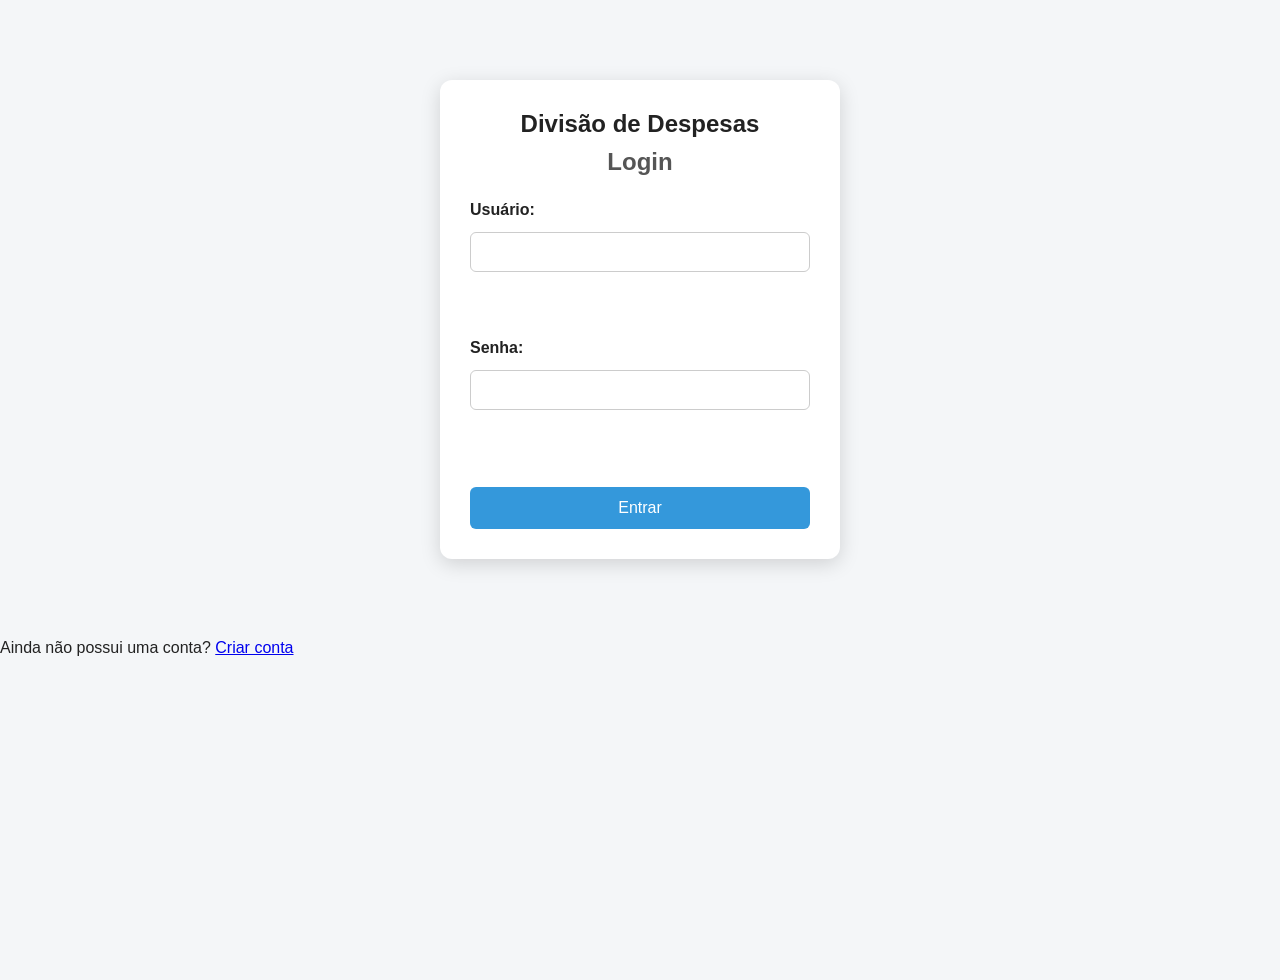
==== index.html @ 4e2fb407 "Primeiro commit do projeto" ====
<!DOCTYPE html>
<html lang="pt-BR">
<head>
    <meta charset="UTF-8">
    <meta name="viewport" content="width=device-width, initial-scale=1.0">
    <title>Divisão de Despesas</title>
    <link rel="stylesheet" href="style.css">
</head>

<body>

    <!-- TELA DE LOGIN -->
    <section id="login">
        <h1>Divisão de Despesas</h1>

        <h2>Login</h2>

        <form id="formLogin">
            <label for="usuario">Usuário:</label>
            <input type="text" id="usuario" name="usuario">

            <br><br>

            <label for="senha">Senha:</label>
            <input type="password" id="senha" name="senha">

            <br><br>

            <button type="submit">Entrar</button>
        </form>
    </section>

    <p>
    Ainda não possui uma conta?
    <a href="cadastro.html">Criar conta</a>
    </p>

    </main>
    <script src="script.js"></script>
</body>
</html>
---- style.css ----
* {
    margin: 0;
    padding: 0;
    box-sizing: border-box;
}

body {
    font-family: Arial, Helvetica, sans-serif;
    background-color: #f4f6f8;
    color: #222;
    min-height: 100vh;
}


/* LOGIN */

#login {
    width: 90%;
    max-width: 400px;
    margin: 80px auto;
    background-color: white;
    padding: 30px;
    border-radius: 12px;
    box-shadow: 0 4px 15px rgba(0, 0, 0, 0.1);
}

#login h1 {
    text-align: center;
    margin-bottom: 10px;
}

#login h2 {
    text-align: center;
    margin-bottom: 25px;
    color: #555;
}

#login form {
    display: flex;
    flex-direction: column;
}

#login label {
    margin-bottom: 5px;
    font-weight: bold;
}

#login input {
    padding: 10px;
    margin-bottom: 15px;
    border: 1px solid #ccc;
    border-radius: 6px;
}

#login button {
    padding: 12px;
    border: none;
    border-radius: 6px;
    background-color: #2f80ed;
    color: white;
    font-size: 16px;
    cursor: pointer;
}

#login button:hover {
    background-color: #1c65c7;
}


/* SISTEMA PRINCIPAL */

#sistema {
    width: 90%;
    max-width: 1000px;
    margin: 40px auto;
}


/* CABEÇALHO */

header {
    background-color: #2f80ed;
    color: white;
    padding: 25px;
    border-radius: 12px;
    margin-bottom: 25px;
}

header h1 {
    margin-bottom: 8px;
}

header p {
    opacity: 0.9;
}


/* SEÇÕES */

#despesas,
#resultado,
#historico {
    background-color: white;
    padding: 25px;
    margin-bottom: 25px;
    border-radius: 12px;
    box-shadow: 0 3px 10px rgba(0, 0, 0, 0.08);
}

section h2 {
    margin-bottom: 20px;
}


/* FORMULÁRIO */

#despesas form {
    display: grid;
    grid-template-columns: 1fr 1fr;
    gap: 15px;
}

#despesas label {
    font-weight: bold;
}

#despesas input {
    width: 100%;
    padding: 10px;
    border: 1px solid #ccc;
    border-radius: 6px;
}

#despesas h3 {
    grid-column: 1 / 3;
    margin-top: 10px;
}

#despesas button {
    grid-column: 1 / 3;
    padding: 12px;
    border: none;
    border-radius: 6px;
    background-color: #27ae60;
    color: white;
    font-size: 16px;
    cursor: pointer;
}

#despesas button:hover {
    background-color: #219150;
}


/* RESULTADO */

#resultado p {
    font-size: 18px;
    margin-bottom: 10px;
}

#resultado strong {
    color: #27ae60;
}


/* TABELA DO HISTÓRICO */

table {
    width: 100%;
    border-collapse: collapse;
}

thead {
    background-color: #2f80ed;
    color: white;
}

th,
td {
    padding: 12px;
    text-align: center;
    border-bottom: 1px solid #ddd;
}

tbody tr:hover {
    background-color: #f5f5f5;
}


/* BOTÃO SAIR */

#logout {
    padding: 10px 20px;
    border: none;
    border-radius: 6px;
    background-color: #e74c3c;
    color: white;
    font-size: 15px;
    cursor: pointer;
}

#logout:hover {
    background-color: #c0392b;
}


/* RESPONSIVIDADE */

@media (max-width: 700px) {

    #despesas form {
        grid-template-columns: 1fr;
    }

    #despesas h3,
    #despesas button {
        grid-column: 1;
    }

    table {
        font-size: 13px;
    }

    th,
    td {
        padding: 8px;
    }
}

/* =========================
   LOGIN - VISUAL
========================= */

#login {
    width: 90%;
    max-width: 400px;
    margin: 80px auto;
    padding: 30px;
    background-color: white;
    border-radius: 12px;
    box-shadow: 0 5px 20px rgba(0, 0, 0, 0.15);
}

#login h1 {
    text-align: center;
    margin-bottom: 10px;
}

#login h2 {
    text-align: center;
    margin-bottom: 25px;
}

#login form {
    display: flex;
    flex-direction: column;
    gap: 8px;
}

#login input {
    padding: 10px;
    border: 1px solid #ccc;
    border-radius: 6px;
    font-size: 16px;
}

#login button {
    margin-top: 10px;
    padding: 12px;
    border: none;
    border-radius: 6px;
    background-color: #3498db;
    color: white;
    font-size: 16px;
    cursor: pointer;
}

#login button:hover {
    background-color: #2980b9;
}

#login p {
    text-align: center;
}

#login a {
    color: #3498db;
    text-decoration: none;
}

#login a:hover {
    text-decoration: underline;
}

/* =========================
   SISTEMA - VISUAL
========================= */

#sistema {
    max-width: 1000px;
    margin: 30px auto;
}

#sistema header {
    text-align: center;
    margin-bottom: 20px;
}

#sistema header h1 {
    margin-bottom: 8px;
}

#despesas,
#resultado {
    background-color: white;
    padding: 25px;
    margin-bottom: 20px;
    border-radius: 12px;
    box-shadow: 0 4px 15px rgba(0, 0, 0, 0.1);
}

#despesas h2,
#resultado h2 {
    margin-top: 0;
}

#despesas form {
    display: grid;
    grid-template-columns: 1fr 1fr;
    gap: 12px;
}

#despesas h3 {
    grid-column: 1 / -1;
    margin-bottom: 0;
}

#despesas input {
    padding: 10px;
    border: 1px solid #ccc;
    border-radius: 6px;
    font-size: 15px;
}

#despesas button {
    grid-column: 1 / -1;
    padding: 12px;
    border: none;
    border-radius: 6px;
    background-color: #3498db;
    color: white;
    font-size: 16px;
    cursor: pointer;
}

#despesas button:hover {
    background-color: #2980b9;
}

#resultado strong {
    font-size: 18px;
}

#logout {
    display: block;
    margin: 20px auto;
    padding: 10px 25px;
    border: none;
    border-radius: 6px;
    background-color: #e74c3c;
    color: white;
    cursor: pointer;
}

#logout:hover {
    background-color: #c0392b;
}

/* =========================
   HISTÓRICO - VISUAL
========================= */

#historicoPagina {
    max-width: 1200px;
    margin: 30px auto;
}

#historicoPagina header {
    text-align: center;
    margin-bottom: 20px;
}

#historico {
    background-color: white;
    padding: 25px;
    border-radius: 12px;
    box-shadow: 0 4px 15px rgba(0, 0, 0, 0.1);
}

#resumoHistorico {
    display: grid;
    grid-template-columns: repeat(3, 1fr);
    gap: 15px;
    margin-bottom: 25px;
}

#resumoHistorico p {
    margin: 0;
    padding: 15px;
    background-color: #f5f5f5;
    border-radius: 8px;
    text-align: center;
}

#resumoHistorico strong {
    display: block;
    margin-top: 8px;
    font-size: 20px;
}

#historico table {
    width: 100%;
    border-collapse: collapse;
}

#historico th,
#historico td {
    padding: 12px;
    text-align: center;
    border-bottom: 1px solid #ddd;
}

#historico th {
    background-color: #3498db;
    color: white;
}

#historico tr:hover {
    background-color: #f5f5f5;
}

#voltarSistema {
    display: block;
    margin: 20px auto;
    padding: 10px 20px;
    border: none;
    border-radius: 6px;
    background-color: #3498db;
    color: white;
    cursor: pointer;
}

#voltarSistema:hover {
    background-color: #2980b9;
}
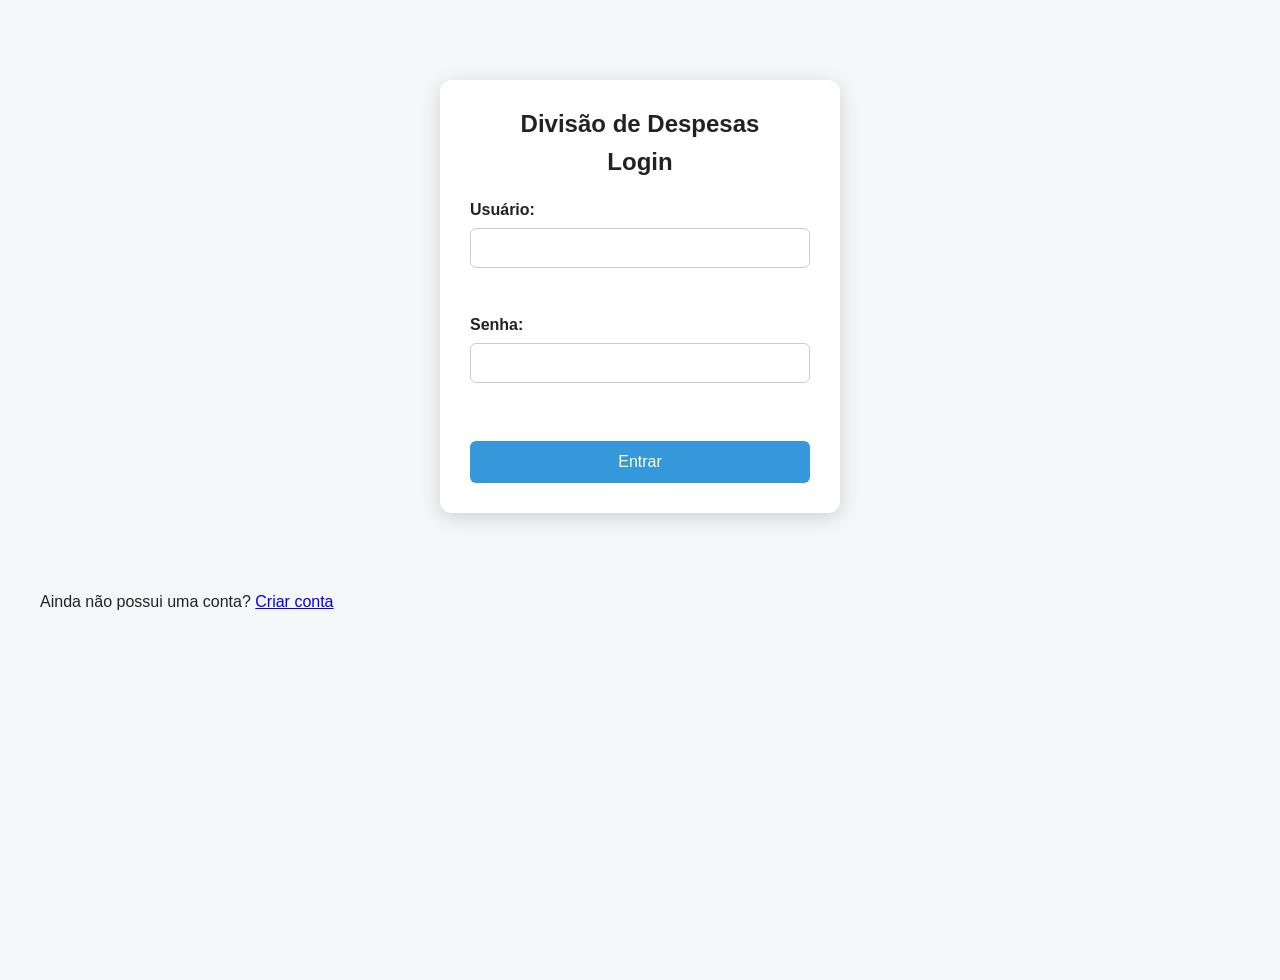
==== commit c2e3ac3e: "style: adiciona botao dashboard e ajusta paragrafo login" ====
--- a/index.html
+++ b/index.html
@@ -31,10 +31,7 @@
         </form>
     </section>
 
-    <p>
-    Ainda não possui uma conta?
-    <a href="cadastro.html">Criar conta</a>
-    </p>
+    <p style="text-align:left !important; padding-left:20px !important; margin-left:20px !important; display:block !important;">Ainda não possui uma conta? <a href="cadastro.html">Criar conta</a></p>
 
     </main>
     <script src="script.js"></script>
--- a/style.css
+++ b/style.css
@@ -1,9 +1,17 @@
+/* =========================
+   RESET
+========================= */
 
 * {
     margin: 0;
     padding: 0;
     box-sizing: border-box;
 }
+
+
+/* =========================
+   BODY
+========================= */
 
 body {
     font-family: Arial, Helvetica, sans-serif;
@@ -13,224 +21,8 @@
 }
 
 
-/* LOGIN */
-
-#login {
-    width: 90%;
-    max-width: 400px;
-    margin: 80px auto;
-    background-color: white;
-    padding: 30px;
-    border-radius: 12px;
-    box-shadow: 0 4px 15px rgba(0, 0, 0, 0.1);
-}
-
-#login h1 {
-    text-align: center;
-    margin-bottom: 10px;
-}
-
-#login h2 {
-    text-align: center;
-    margin-bottom: 25px;
-    color: #555;
-}
-
-#login form {
-    display: flex;
-    flex-direction: column;
-}
-
-#login label {
-    margin-bottom: 5px;
-    font-weight: bold;
-}
-
-#login input {
-    padding: 10px;
-    margin-bottom: 15px;
-    border: 1px solid #ccc;
-    border-radius: 6px;
-}
-
-#login button {
-    padding: 12px;
-    border: none;
-    border-radius: 6px;
-    background-color: #2f80ed;
-    color: white;
-    font-size: 16px;
-    cursor: pointer;
-}
-
-#login button:hover {
-    background-color: #1c65c7;
-}
-
-
-/* SISTEMA PRINCIPAL */
-
-#sistema {
-    width: 90%;
-    max-width: 1000px;
-    margin: 40px auto;
-}
-
-
-/* CABEÇALHO */
-
-header {
-    background-color: #2f80ed;
-    color: white;
-    padding: 25px;
-    border-radius: 12px;
-    margin-bottom: 25px;
-}
-
-header h1 {
-    margin-bottom: 8px;
-}
-
-header p {
-    opacity: 0.9;
-}
-
-
-/* SEÇÕES */
-
-#despesas,
-#resultado,
-#historico {
-    background-color: white;
-    padding: 25px;
-    margin-bottom: 25px;
-    border-radius: 12px;
-    box-shadow: 0 3px 10px rgba(0, 0, 0, 0.08);
-}
-
-section h2 {
-    margin-bottom: 20px;
-}
-
-
-/* FORMULÁRIO */
-
-#despesas form {
-    display: grid;
-    grid-template-columns: 1fr 1fr;
-    gap: 15px;
-}
-
-#despesas label {
-    font-weight: bold;
-}
-
-#despesas input {
-    width: 100%;
-    padding: 10px;
-    border: 1px solid #ccc;
-    border-radius: 6px;
-}
-
-#despesas h3 {
-    grid-column: 1 / 3;
-    margin-top: 10px;
-}
-
-#despesas button {
-    grid-column: 1 / 3;
-    padding: 12px;
-    border: none;
-    border-radius: 6px;
-    background-color: #27ae60;
-    color: white;
-    font-size: 16px;
-    cursor: pointer;
-}
-
-#despesas button:hover {
-    background-color: #219150;
-}
-
-
-/* RESULTADO */
-
-#resultado p {
-    font-size: 18px;
-    margin-bottom: 10px;
-}
-
-#resultado strong {
-    color: #27ae60;
-}
-
-
-/* TABELA DO HISTÓRICO */
-
-table {
-    width: 100%;
-    border-collapse: collapse;
-}
-
-thead {
-    background-color: #2f80ed;
-    color: white;
-}
-
-th,
-td {
-    padding: 12px;
-    text-align: center;
-    border-bottom: 1px solid #ddd;
-}
-
-tbody tr:hover {
-    background-color: #f5f5f5;
-}
-
-
-/* BOTÃO SAIR */
-
-#logout {
-    padding: 10px 20px;
-    border: none;
-    border-radius: 6px;
-    background-color: #e74c3c;
-    color: white;
-    font-size: 15px;
-    cursor: pointer;
-}
-
-#logout:hover {
-    background-color: #c0392b;
-}
-
-
-/* RESPONSIVIDADE */
-
-@media (max-width: 700px) {
-
-    #despesas form {
-        grid-template-columns: 1fr;
-    }
-
-    #despesas h3,
-    #despesas button {
-        grid-column: 1;
-    }
-
-    table {
-        font-size: 13px;
-    }
-
-    th,
-    td {
-        padding: 8px;
-    }
-}
-
-/* =========================
-   LOGIN - VISUAL
+/* =========================
+   LOGIN
 ========================= */
 
 #login {
@@ -256,11 +48,17 @@
 #login form {
     display: flex;
     flex-direction: column;
-    gap: 8px;
+    gap: 4px;
+}
+
+#login label {
+    margin-bottom: 5px;
+    font-weight: bold;
 }
 
 #login input {
     padding: 10px;
+    margin-bottom: 4px;
     border: 1px solid #ccc;
     border-radius: 6px;
     font-size: 16px;
@@ -294,26 +92,51 @@
     text-decoration: underline;
 }
 
-/* =========================
-   SISTEMA - VISUAL
+
+/* =========================
+   SISTEMA PRINCIPAL
 ========================= */
 
 #sistema {
+    width: 90%;
     max-width: 1000px;
     margin: 30px auto;
 }
 
-#sistema header {
-    text-align: center;
-    margin-bottom: 20px;
-}
-
-#sistema header h1 {
+
+/* =========================
+   CABEÇALHO
+========================= */
+
+header {
+    background-color: #2f80ed;
+    color: white;
+    padding: 25px;
+    border-radius: 12px;
+    margin-bottom: 25px;
+}
+
+#sistema header,
+#historicoPagina header {
+    text-align: center;
+}
+
+header h1 {
     margin-bottom: 8px;
 }
 
+header p {
+    opacity: 0.9;
+}
+
+
+/* =========================
+   SEÇÕES
+========================= */
+
 #despesas,
-#resultado {
+#resultado,
+#historico {
     background-color: white;
     padding: 25px;
     margin-bottom: 20px;
@@ -321,10 +144,19 @@
     box-shadow: 0 4px 15px rgba(0, 0, 0, 0.1);
 }
 
+section h2 {
+    margin-bottom: 20px;
+}
+
 #despesas h2,
 #resultado h2 {
     margin-top: 0;
 }
+
+
+/* =========================
+   FORMULÁRIO DE DESPESAS
+========================= */
 
 #despesas form {
     display: grid;
@@ -332,16 +164,22 @@
     gap: 12px;
 }
 
-#despesas h3 {
-    grid-column: 1 / -1;
-    margin-bottom: 0;
+#despesas label {
+    font-weight: bold;
 }
 
 #despesas input {
+    width: 100%;
     padding: 10px;
     border: 1px solid #ccc;
     border-radius: 6px;
     font-size: 15px;
+}
+
+#despesas h3 {
+    grid-column: 1 / -1;
+    margin-top: 10px;
+    margin-bottom: 0;
 }
 
 #despesas button {
@@ -359,92 +197,366 @@
     background-color: #2980b9;
 }
 
+
+/* =========================
+   RESULTADO
+========================= */
+
+#resultado p {
+    font-size: 18px;
+    margin-bottom: 10px;
+}
+
 #resultado strong {
+    color: #27ae60;
     font-size: 18px;
 }
 
-#logout {
+
+/* =========================
+   HISTÓRICO
+========================= */
+
+#historicoPagina {
+    width: 90%;
+    max-width: 1200px;
+    margin: 30px auto;
+}
+
+#historico {
+    background-color: white;
+    padding: 25px;
+    border-radius: 12px;
+    box-shadow: 0 4px 15px rgba(0, 0, 0, 0.1);
+}
+
+
+/* =========================
+   RESUMO DO HISTÓRICO
+========================= */
+
+#resumoHistorico {
+    display: grid;
+    grid-template-columns: repeat(3, 1fr);
+    gap: 15px;
+    margin-bottom: 25px;
+}
+
+#resumoHistorico p {
+    margin: 0;
+    padding: 15px;
+    background-color: #f5f5f5;
+    border-radius: 8px;
+    text-align: center;
+}
+
+#resumoHistorico strong {
+    display: block;
+    margin-top: 8px;
+    font-size: 20px;
+}
+
+
+/* =========================
+   FILTRO DE DATA
+========================= */
+
+#filtroData {
+    margin-bottom: 20px;
+}
+
+#filtroData label {
+    font-weight: bold;
+}
+
+#filtroData input {
+    padding: 8px;
+    margin: 5px;
+    border: 1px solid #ccc;
+    border-radius: 6px;
+}
+
+#filtroData button {
+    padding: 8px 12px;
+    border: none;
+    border-radius: 6px;
+    background-color: #3498db;
+    color: white;
+    cursor: pointer;
+}
+
+#filtroData button:hover {
+    background-color: #2980b9;
+}
+
+
+/* =========================
+   TABELA
+========================= */
+
+.tabela-container {
+    width: 100%;
+    overflow-x: auto;
+}
+
+#historico table {
+    width: 100%;
+    border-collapse: collapse;
+}
+
+#historico th,
+#historico td {
+    padding: 12px;
+    text-align: center;
+    border-bottom: 1px solid #ddd;
+}
+
+#historico th {
+    background-color: #3498db;
+    color: white;
+}
+
+#historico tbody tr:hover {
+    background-color: #f5f5f5;
+}
+
+
+/* =========================
+   BOTÕES
+========================= */
+
+#logout,
+#voltarSistema {
     display: block;
     margin: 20px auto;
     padding: 10px 25px;
     border: none;
     border-radius: 6px;
-    background-color: #e74c3c;
     color: white;
     cursor: pointer;
 }
 
+#logout {
+    background-color: #e74c3c;
+    font-size: 15px;
+}
+
 #logout:hover {
     background-color: #c0392b;
 }
 
-/* =========================
-   HISTÓRICO - VISUAL
-========================= */
-
-#historicoPagina {
-    max-width: 1200px;
-    margin: 30px auto;
-}
-
-#historicoPagina header {
-    text-align: center;
-    margin-bottom: 20px;
-}
-
-#historico {
+#voltarSistema {
+    background-color: #3498db;
+}
+
+#voltarSistema:hover {
+    background-color: #2980b9;
+}
+
+
+/* =========================
+   RESPONSIVIDADE
+========================= */
+
+@media (max-width: 700px) {
+
+    /* Formulário */
+    #despesas form {
+        grid-template-columns: 1fr;
+    }
+
+    #despesas h3,
+    #despesas button {
+        grid-column: 1;
+    }
+
+    /* Resumo do histórico */
+    #resumoHistorico {
+        grid-template-columns: 1fr;
+    }
+
+    /* Tabela */
+    .tabela-container {
+        width: 100%;
+        overflow-x: auto;
+    }
+
+    #historico table {
+        min-width: 600px;
+    }
+
+    #historico th,
+    #historico td {
+        padding: 8px;
+    }
+
+    #historico table {
+        font-size: 13px;
+    }
+
+    /* Espaçamento no celular */
+    #historico,
+    #despesas,
+    #resultado {
+        padding: 18px;
+    }
+}
+
+/* ==============================
+   TEMA ESCURO
+   ============================== */
+
+body.tema-escuro {
+    background-color: #121212;
+    color: #f5f5f5;
+}
+
+body.tema-escuro #despesas,
+body.tema-escuro #resultado,
+body.tema-escuro #historico {
+    background-color: #1e1e1e;
+    color: #f5f5f5;
+}
+
+body.tema-escuro input {
+    background-color: #2b2b2b;
+    color: #ffffff;
+    border-color: #555;
+}
+
+body.tema-escuro #resumoHistorico p {
+    background-color: #2b2b2b;
+    color: #f5f5f5;
+}
+
+body.tema-escuro #historico tbody tr:hover {
+    background-color: #333;
+}
+
+body.tema-escuro #login {
+    background-color: #1e1e1e;
+    color: #f5f5f5;
+}
+
+/* ==============================
+   MENU DE CONFIGURAÇÕES
+   ============================== */
+
+.menu-configuracoes {
+    display: none;
+    position: fixed;
+    top: 0;
+    left: 0;
+    width: 100%;
+    height: 100%;
+    background-color: rgba(0, 0, 0, 0.5);
+    justify-content: center;
+    align-items: center;
+    z-index: 1000;
+}
+
+.configuracoes-caixa {
+    width: 90%;
+    max-width: 400px;
     background-color: white;
     padding: 25px;
     border-radius: 12px;
-    box-shadow: 0 4px 15px rgba(0, 0, 0, 0.1);
-}
-
-#resumoHistorico {
-    display: grid;
-    grid-template-columns: repeat(3, 1fr);
-    gap: 15px;
-    margin-bottom: 25px;
-}
-
-#resumoHistorico p {
-    margin: 0;
+    text-align: center;
+    box-shadow: 0 5px 25px rgba(0, 0, 0, 0.3);
+}
+
+.configuracoes-caixa h2 {
+    margin-bottom: 20px;
+}
+
+#btnFecharConfiguracoes {
+  background: #e53935 !important;
+  color: white !important;
+  border: none !important;
+  border-radius: 8px !important;
+  padding: 8px 20px !important;
+  font-size: 14px !important;
+  font-weight: 600 !important;
+  display: block !important;
+  margin: 12px auto 0 auto !important;
+  width: auto !important;
+  min-width: 90px;
+  cursor: pointer;
+}
+
+#btnFecharConfiguracoes:hover {
+  background: #c62828 !important;
+}
+
+/* MENU DE CONFIGURAÇÕES NO TEMA ESCURO */
+
+body.tema-escuro .configuracoes-caixa {
+    background-color: #1e1e1e;
+    color: #f5f5f5;
+}
+
+/* ==============================
+   BOTÃO DE CONFIGURAÇÕES
+   ============================== */
+
+#btnConfiguracoes {
+    position: fixed;
+    top: 20px;
+    right: 20px;
+
+    padding: 10px 15px;
+    border: none;
+    border-radius: 8px;
+
+    background-color: white;
+    color: #222;
+
+    font-size: 15px;
+    cursor: pointer;
+
+    box-shadow: 0 3px 10px rgba(0, 0, 0, 0.15);
+
+    z-index: 900;
+}
+
+#btnConfiguracoes:hover {
+    background-color: #f0f0f0;
+}
+
+/* TEMA ESCURO */
+
+body.tema-escuro #btnConfiguracoes {
+    background-color: #2b2b2b;
+    color: white;
+}
+
+body.tema-escuro #btnConfiguracoes:hover {
+    background-color: #3a3a3a;
+}
+
+/* ITEM DE CONFIGURAÇÃO */
+
+.configuracao-item {
+    background-color: #f5f5f5;
     padding: 15px;
-    background-color: #f5f5f5;
+    margin-bottom: 20px;
     border-radius: 8px;
-    text-align: center;
-}
-
-#resumoHistorico strong {
-    display: block;
-    margin-top: 8px;
-    font-size: 20px;
-}
-
-#historico table {
+    text-align: left;
+}
+
+.configuracao-item h3 {
+    margin-bottom: 5px;
+}
+
+.configuracao-item p {
+    margin-bottom: 12px;
+    color: #666;
+    font-size: 14px;
+}
+
+.configuracao-item #btnTema {
     width: 100%;
-    border-collapse: collapse;
-}
-
-#historico th,
-#historico td {
-    padding: 12px;
-    text-align: center;
-    border-bottom: 1px solid #ddd;
-}
-
-#historico th {
-    background-color: #3498db;
-    color: white;
-}
-
-#historico tr:hover {
-    background-color: #f5f5f5;
-}
-
-#voltarSistema {
-    display: block;
-    margin: 20px auto;
-    padding: 10px 20px;
+    padding: 10px;
     border: none;
     border-radius: 6px;
     background-color: #3498db;
@@ -452,6 +564,253 @@
     cursor: pointer;
 }
 
-#voltarSistema:hover {
+.configuracao-item #btnTema:hover {
     background-color: #2980b9;
-}+}
+
+/* TEMA ESCURO */
+
+body.tema-escuro .configuracao-item {
+    background-color: #2b2b2b;
+}
+
+body.tema-escuro .configuracao-item p {
+    color: #ccc;
+}
+
+/* ==============================
+   DASHBOARD
+   ============================== */
+
+#dashboard {
+    width: 90%;
+    max-width: 1200px;
+    margin: 30px auto;
+}
+
+#dashboard header {
+    text-align: center;
+}
+
+#resumoDashboard {
+    display: grid;
+    grid-template-columns: repeat(3, 1fr);
+    gap: 15px;
+    margin-bottom: 20px;
+}
+
+.card-dashboard {
+    background-color: white;
+    padding: 20px;
+    border-radius: 12px;
+    box-shadow: 0 4px 15px rgba(0, 0, 0, 0.1);
+    text-align: center;
+}
+
+.card-dashboard h3 {
+    margin-bottom: 10px;
+}
+
+.card-dashboard p {
+    font-size: 24px;
+    font-weight: bold;
+    color: #27ae60;
+}
+
+.grafico-dashboard {
+    background-color: white;
+    padding: 25px;
+    margin-bottom: 20px;
+    border-radius: 12px;
+    box-shadow: 0 4px 15px rgba(0, 0, 0, 0.1);
+}
+
+.grafico-dashboard h2 {
+    margin-bottom: 20px;
+    text-align: center;
+}
+
+#dashboard canvas {
+    max-height: 400px;
+}
+
+body.tema-escuro #dashboard .card-dashboard,
+body.tema-escuro #dashboard .grafico-dashboard {
+    background-color: #1e1e1e;
+    color: #f5f5f5;
+}
+
+@media (max-width: 700px) {
+
+    #resumoDashboard {
+        grid-template-columns: 1fr;
+    }
+
+    #dashboard {
+        width: 95%;
+    }
+
+    .grafico-dashboard {
+        padding: 15px;
+    }
+
+}
+
+/* =========================
+   MODAL BONITO - AZUL
+========================= */
+.modal-fundo {
+  position: fixed; inset: 0;
+  background: rgba(0,0,0,0.6);
+  display: none; align-items: center; justify-content: center;
+  z-index: 9999; backdrop-filter: blur(4px);
+}
+.modal-caixa {
+  background: #fff;
+  padding: 28px; border-radius: 16px;
+  width: 90%; max-width: 380px;
+  box-shadow: 0 15px 35px rgba(0,0,0,0.3);
+  text-align: center;
+  animation: subir .25s ease;
+  border-top: 5px solid #3498db;
+}
+.modal-caixa h3 { 
+  margin: 0 0 8px; 
+  font-size: 20px; 
+  color: #2f80ed;
+}
+.modal-caixa p { 
+  margin: 0 0 22px; 
+  color: #555;
+  line-height: 1.5; 
+  font-size: 15px;
+}
+.modal-botoes { display:flex; gap:10px; justify-content:center; }
+.modal-botoes button {
+  padding: 11px 22px; border-radius: 8px; border: none;
+  cursor: pointer; font-weight: bold; font-size: 14px;
+  transition: 0.2s;
+}
+#modalBtnOk { background: #3498db; color: white; }
+#modalBtnOk:hover { background: #2980b9; transform: scale(1.03); }
+#modalBtnCancelar { background: #f1f2f6; color: #333; }
+#modalBtnCancelar:hover { background: #dfe4ea; }
+
+#toast {
+  position: fixed; bottom: 20px; left: 50%;
+  transform: translateX(-50%) translateY(100px);
+  background: #2f80ed; color: white;
+  padding: 12px 22px; border-radius: 30px;
+  opacity: 0; transition: .3s; z-index: 10000;
+  pointer-events: none; font-weight: bold;
+  box-shadow: 0 5px 15px rgba(47,128,237,0.4);
+}
+#toast.mostrar { opacity: 1; transform: translateX(-50%) translateY(0); }
+
+@keyframes subir { from{transform:translateY(20px); opacity:0} to{transform:translateY(0); opacity:1} }
+
+body.tema-escuro .modal-caixa { background: #1e1e1e; color: #f5f5f5; border-top-color: #2f80ed; }
+body.tema-escuro .modal-caixa p { color: #ccc; }
+body.tema-escuro #modalBtnCancelar { background: #2b2b2b; color: #fff; }
+
+/* CONFIGURAÇÕES - DESIGN PRO */
+#menuConfiguracoes {
+  backdrop-filter: blur(8px);
+}
+
+#menuConfiguracoes > div {
+  border-radius: 20px !important;
+  padding: 28px !important;
+  box-shadow: 0 20px 60px rgba(0,0,0,0.25) !important;
+  max-width: 380px;
+  width: 90%;
+}
+
+#btnTema {
+  background: #0ea5e9 !important;
+  color: white !important;
+  border: none !important;
+  border-radius: 12px !important;
+  padding: 14px !important;
+  font-weight: 600 !important;
+  width: 100%;
+}
+
+/* ===== BOTÕES DE DADOS - DESIGN BONITO ===== */
+#btnExportarDados,
+#btnImportarDados,
+#btnExcluirHistorico,
+#btnBaixarPDF {
+  width: 100% !important;
+  padding: 14px 18px !important;
+  border-radius: 12px !important;
+  font-size: 15px !important;
+  font-weight: 600 !important;
+  display: flex !important;
+  align-items: center !important;
+  justify-content: center !important;
+  gap: 8px !important;
+  margin-bottom: 10px !important;
+  transition: all 0.2s ease !important;
+}
+
+#btnExportarDados {
+  background: #2563eb !important;
+  color: white !important;
+  border: none !important;
+}
+#btnExportarDados:hover {
+  background: #1d4ed8 !important;
+  transform: translateY(-1px);
+}
+
+#btnImportarDados {
+  background: #f1f5f9 !important;
+  color: #334155 !important;
+  border: 1px solid #e2e8f0 !important;
+}
+#btnImportarDados:hover {
+  background: #e2e8f0 !important;
+}
+
+#btnBaixarPDF {
+  background: #16a34a !important;
+  color: white !important;
+  border: none !important;
+}
+#btnBaixarPDF:hover {
+  background: #15803d !important;
+  transform: translateY(-1px);
+}
+
+#btnExcluirHistorico {
+  background: #fff1f2 !important;
+  color: #e11d48 !important;
+  border: 1px solid #fecdd3 !important;
+  margin-top: 8px !important;
+}
+#btnExcluirHistorico:hover {
+  background: #ffe4e6 !important;
+}
+
+#btnAbrirDashboard {
+  width: 100% !important;
+  padding: 14px 18px !important;
+  border-radius: 12px !important;
+  font-size: 15px !important;
+  font-weight: 600 !important;
+  display: flex !important;
+  align-items: center !important;
+  justify-content: center !important;
+  gap: 8px !important;
+  margin-bottom: 10px !important;
+  background: #7c3aed !important; /* roxo bonito */
+  color: white !important;
+  border: none !important;
+  transition: all 0.2s ease !important;
+}
+
+#btnAbrirDashboard:hover {
+  background: #6d28d9 !important;
+  transform: translateY(-1px);
+}
